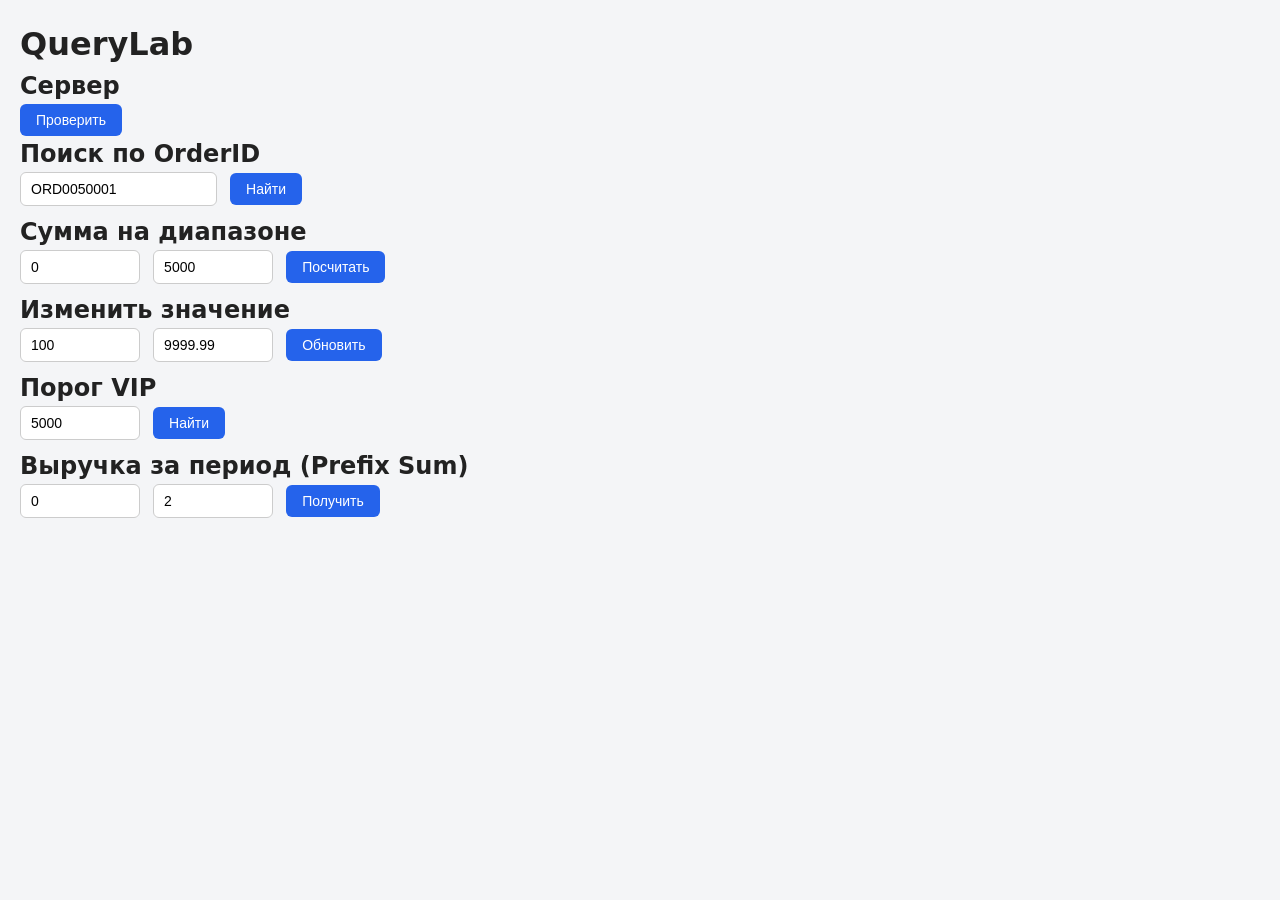
==== index.html @ 86a6bd50 "Add files via upload" ====
<!DOCTYPE html>
<html lang="ru">
<head>
  <meta charset="UTF-8">
  <title>QueryLab</title>
  <link rel="stylesheet" href="style.css">
</head>
<body>

  <h1>QueryLab</h1>

  <h2>Сервер</h2>
  <button id="btn-health">Проверить</button>
  <p id="healthOut"></p>

  <h2>Поиск по OrderID</h2>
  <input id="hashKey" value="ORD0050001">
  <button id="btn-hash">Найти</button>
  <p id="hashOut"></p>

  <h2>Сумма на диапазоне</h2>
  <input id="rangeL" type="number" value="0">
  <input id="rangeR" type="number" value="5000">
  <button id="btn-range">Посчитать</button>
  <p id="rangeOut"></p>

  <h2>Изменить значение</h2>
  <input id="updPos" type="number" value="100">
  <input id="updVal" type="number" value="9999.99" step="0.01">
  <button id="btn-update">Обновить</button>
  <p id="updOut"></p>

  <h2>Порог VIP</h2>
  <input id="bsTarget" type="number" value="5000">
  <button id="btn-binary">Найти</button>
  <p id="bsOut"></p>

  <h2>Выручка за период (Prefix Sum)</h2>
  <input id="prefL" type="number" value="0">
  <input id="prefR" type="number" value="2">
  <button id="btn-prefix">Получить</button>
  <p id="prefOut" style="color: blue; font-weight: bold;"></p>

  <script>
    // Утилиты
    async function post(path, body) {
      const r = await fetch(path, {
        method: "POST",
        headers: { "Content-Type": "application/json" },
        body: JSON.stringify(body)
      });
      const data = await r.json();
      if (!r.ok) throw new Error(data.detail || "Ошибка сервера");
      return data;
    }

    async function get(path) {
      const r = await fetch(path);
      const data = await r.json();
      if (!r.ok) throw new Error(data.detail || "Ошибка сервера");
      return data;
    }

    function out(id, text) {
      document.getElementById(id).textContent = text;
    }

    // Привязка кнопок через ID
    document.getElementById("btn-health").addEventListener("click", async () => {
      try {
        const d = await get("/api/health");
        out("healthOut", "OK, строк: " + d.rows);
      } catch (e) { out("healthOut", "Ошибка: " + e.message); }
    });

    document.getElementById("btn-hash").addEventListener("click", async () => {
      try {
        const key = document.getElementById("hashKey").value;
        const d = await post("/api/query/hash", { key });
        out("hashOut", "row_id: " + d.row_id);
      } catch (e) { out("hashOut", "Ошибка: " + e.message); }
    });

    document.getElementById("btn-range").addEventListener("click", async () => {
      try {
        const l = +document.getElementById("rangeL").value;
        const r = +document.getElementById("rangeR").value;
        const d = await post("/api/query/segment", { l, r });
        out("rangeOut", "Сумма: " + d.sum);
      } catch (e) { out("rangeOut", "Ошибка: " + e.message); }
    });

    document.getElementById("btn-update").addEventListener("click", async () => {
      try {
        const pos = +document.getElementById("updPos").value;
        const value = +document.getElementById("updVal").value;
        const d = await post("/api/segment/update", { pos, value });
        out("updOut", "Готово: " + d.new_value);
      } catch (e) { out("updOut", "Ошибка: " + e.message); }
    });

    document.getElementById("btn-binary").addEventListener("click", async () => {
      try {
        const target = +document.getElementById("bsTarget").value;
        const d = await post("/api/query/binary", { target });
        out("bsOut", "Порог: " + d.answer);
      } catch (e) { out("bsOut", "Ошибка: " + e.message); }
    });

    document.getElementById("btn-prefix").addEventListener("click", async () => {
      out("prefOut", "Загрузка...");
      try {
        const l = +document.getElementById("prefL").value;
        const r = +document.getElementById("prefR").value;

        const response = await fetch(`/api/prefix?l=${l}&r=${r}`);
        const text = await response.text();

        if (!response.ok) {
            throw new Error(`Сервер вернул ${response.status}. Ответ: ${text}`);
        }

        const d = JSON.parse(text);
        out("prefOut", `С ${d.start_date} по ${d.end_date} (дней: ${d.days_count}): ${d.revenue}`);
      } catch (e) {
        out("prefOut", "ОШИБКА: " + e.message);
      }
    });
  </script>

</body>
</html>
---- style.css ----
* { box-sizing: border-box; margin: 0; padding: 0; }

body {
  font-family: system-ui, sans-serif;
  background: #f4f5f7;
  color: #222;
  padding: 20px;
  line-height: 1.5;
}

header { text-align: center; margin-bottom: 24px; }
header h1 { font-size: 28px; }
header p { color: #666; font-size: 14px; }

main {
  max-width: 800px;
  margin: 0 auto;
  display: flex;
  flex-direction: column;
  gap: 16px;
}

.card {
  background: #fff;
  padding: 20px;
  border-radius: 10px;
  box-shadow: 0 1px 3px rgba(0,0,0,0.08);
}

.card h2 { font-size: 16px; margin-bottom: 10px; }

input {
  padding: 8px 10px;
  border: 1px solid #ccc;
  border-radius: 6px;
  font-size: 14px;
  margin-right: 8px;
  margin-bottom: 8px;
}

input[type="number"] { width: 120px; }

button {
  padding: 8px 16px;
  background: #2563eb;
  color: #fff;
  border: none;
  border-radius: 6px;
  font-size: 14px;
  cursor: pointer;
}

button:hover { background: #1d4ed8; }

.result {
  margin-top: 10px;
  padding: 10px 12px;
  background: #f9fafb;
  border-left: 3px solid #2563eb;
  border-radius: 4px;
  font-size: 14px;
  white-space: pre-wrap;
  font-family: ui-monospace, monospace;
}

.result.ok    { border-left-color: #16a34a; background: #f0fdf4; }
.result.error { border-left-color: #dc2626; background: #fef2f2; color: #991b1b; }
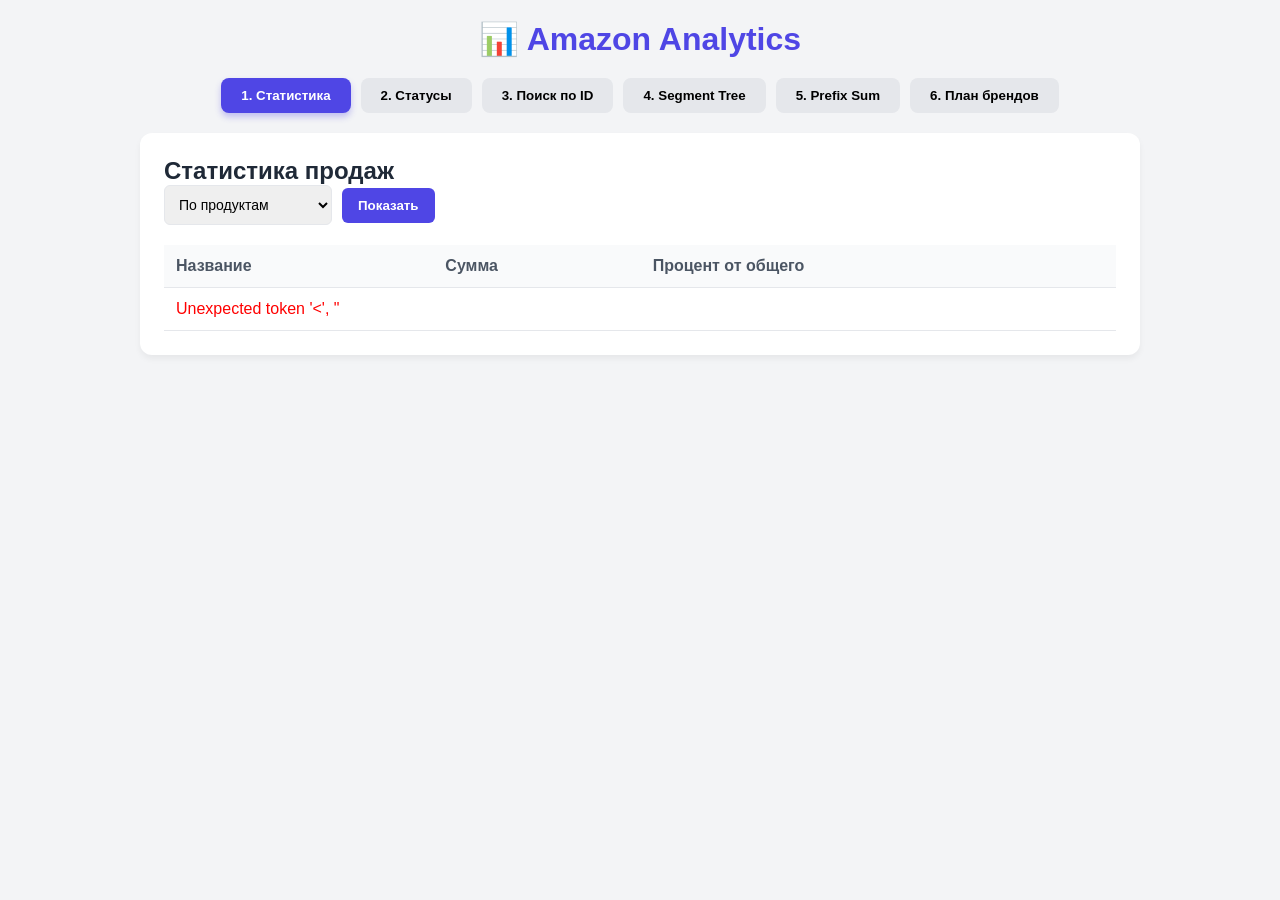
==== commit 5ec36e68: "Add files via upload" ====
--- a/index.html
+++ b/index.html
@@ -2,131 +2,240 @@
 <html lang="ru">
 <head>
   <meta charset="UTF-8">
-  <title>QueryLab</title>
+  <title>Amazon Analytics</title>
   <link rel="stylesheet" href="style.css">
 </head>
 <body>
 
-  <h1>QueryLab</h1>
-
-  <h2>Сервер</h2>
-  <button id="btn-health">Проверить</button>
-  <p id="healthOut"></p>
-
-  <h2>Поиск по OrderID</h2>
-  <input id="hashKey" value="ORD0050001">
-  <button id="btn-hash">Найти</button>
-  <p id="hashOut"></p>
-
-  <h2>Сумма на диапазоне</h2>
-  <input id="rangeL" type="number" value="0">
-  <input id="rangeR" type="number" value="5000">
-  <button id="btn-range">Посчитать</button>
-  <p id="rangeOut"></p>
-
-  <h2>Изменить значение</h2>
-  <input id="updPos" type="number" value="100">
-  <input id="updVal" type="number" value="9999.99" step="0.01">
-  <button id="btn-update">Обновить</button>
-  <p id="updOut"></p>
-
-  <h2>Порог VIP</h2>
-  <input id="bsTarget" type="number" value="5000">
-  <button id="btn-binary">Найти</button>
-  <p id="bsOut"></p>
-
-  <h2>Выручка за период (Prefix Sum)</h2>
-  <input id="prefL" type="number" value="0">
-  <input id="prefR" type="number" value="2">
-  <button id="btn-prefix">Получить</button>
-  <p id="prefOut" style="color: blue; font-weight: bold;"></p>
-
-  <script>
-    // Утилиты
-    async function post(path, body) {
-      const r = await fetch(path, {
-        method: "POST",
-        headers: { "Content-Type": "application/json" },
-        body: JSON.stringify(body)
-      });
-      const data = await r.json();
-      if (!r.ok) throw new Error(data.detail || "Ошибка сервера");
-      return data;
+<div class="container">
+  <h1>📊 Amazon Analytics</h1>
+
+  <div class="tabs">
+    <button class="tab-btn active" onclick="showScreen(1)">1. Статистика</button>
+    <button class="tab-btn" onclick="showScreen(2)">2. Статусы</button>
+    <button class="tab-btn" onclick="showScreen(3)">3. Поиск по ID</button>
+    <button class="tab-btn" onclick="showScreen(4)">4. Segment Tree</button>
+    <button class="tab-btn" onclick="showScreen(5)">5. Prefix Sum</button>
+    <button class="tab-btn" onclick="showScreen(6)">6. План брендов</button>
+  </div>
+
+  <!-- ЭКРАН 1 -->
+  <div id="screen-1" class="screen active">
+    <h2>Статистика продаж</h2>
+    <div class="controls">
+      <select id="statsType">
+        <option value="product">По продуктам</option>
+        <option value="category">По категориям</option>
+        <option value="brand">По брендам</option>
+        <option value="payment">По способу оплаты</option>
+        <option value="country">По странам</option>
+      </select>
+      <button class="action-btn" onclick="loadStats()">Показать</button>
+    </div>
+    <table id="statsTable">
+      <thead><tr><th>Название</th><th>Сумма</th><th>Процент от общего</th></tr></thead>
+      <tbody></tbody>
+    </table>
+  </div>
+
+  <!-- ЭКРАН 2 -->
+  <div id="screen-2" class="screen">
+    <h2>Отслеживание заказов по статусам</h2>
+    <button class="action-btn" onclick="loadStatuses()" style="margin-bottom: 15px;">Загрузить статусы</button>
+    <table id="statusTable">
+      <thead><tr><th>Статус</th><th>Количество (шт)</th><th>Общая сумма</th></tr></thead>
+      <tbody></tbody>
+    </table>
+  </div>
+
+  <!-- ЭКРАН 3 -->
+  <div id="screen-3" class="screen">
+    <h2>Поиск заказа по ID (HashMap)</h2>
+    <div class="controls">
+      <input type="text" id="hashInput" value="ORD0050001" placeholder="Введите OrderID">
+      <button class="action-btn" onclick="searchHash()">Найти</button>
+    </div>
+    <div id="hashResult" class="result-box" style="display:none;"></div>
+  </div>
+
+  <!-- ЭКРАН 4 -->
+  <div id="screen-4" class="screen">
+    <h2>Сумма на диапазоне (Segment Tree)</h2>
+    <p style="color: #666; margin-bottom: 15px; font-size: 14px;">⚠️ L и R — это порядковые номера заказов по времени.</p>
+    <div class="controls">
+      <input type="number" id="segL" value="0" placeholder="L">
+      <input type="number" id="segR" value="5000" placeholder="R">
+      <button class="action-btn" onclick="querySegment()">Посчитать</button>
+    </div>
+    <div id="segResult" class="result-box" style="display:none;"></div>
+
+    <hr style="margin: 20px 0; border: 0; border-top: 1px solid #ddd;">
+    <h3>Изменить значение</h3>
+    <div class="controls">
+      <input type="number" id="updPos" value="100" placeholder="Позиция">
+      <input type="number" id="updVal" value="9999.99" step="0.01" placeholder="Сумма">
+      <button class="action-btn" style="background: #F59E0B;" onclick="updateSegment()">Обновить</button>
+    </div>
+    <div id="updResult" class="result-box" style="display:none;"></div>
+  </div>
+
+  <!-- ЭКРАН 5 -->
+  <div id="screen-5" class="screen">
+    <h2>Сумма за период (Prefix Sum)</h2>
+    <p style="color: #666; margin-bottom: 15px; font-size: 14px;">L и R — это индексы ДНЕЙ (от 0 до 1824).</p>
+    <div class="controls">
+      <input type="number" id="prefL" value="0" placeholder="L">
+      <input type="number" id="prefR" value="30" placeholder="R">
+      <button class="action-btn" onclick="queryPrefix()">Получить выручку</button>
+    </div>
+    <div id="prefResult" class="result-box" style="display:none;"></div>
+  </div>
+
+  <!-- ЭКРАН 6 -->
+  <div id="screen-6" class="screen">
+    <h2>План для брендов (Binary Search)</h2>
+
+    <div style="background: #F3F4F6; padding: 15px; border-radius: 8px; margin-bottom: 20px; font-size: 14px;">
+      <b>Как работает алгоритм:</b><br>
+      Вы хотите дать привилегии лучшим брендам. Введите количество брендов <b>N</b>, которых хотите поощрить.<br>
+      Алгоритм бинарным поиском найдет такую <b>минимальную сумму выручки (план)</b>, при которой эту планку преодолеют ровно <b>N</b> лучших брендов.
+    </div>
+
+    <div class="controls">
+      <label style="font-weight: bold;">Сколько лучших брендов поощрить (N):</label>
+      <input type="number" id="bsTarget" value="3" min="1" placeholder="N">
+      <button class="action-btn" onclick="queryBinary()">Рассчитать план</button>
+    </div>
+    <div id="bsResult" style="margin-top: 20px;"></div>
+  </div>
+
+</div>
+
+<script>
+  function showScreen(num) {
+    document.querySelectorAll('.screen').forEach(s => s.classList.remove('active'));
+    document.querySelectorAll('.tab-btn').forEach(b => b.classList.remove('active'));
+    document.getElementById(`screen-${num}`).classList.add('active');
+    document.querySelectorAll('.tab-btn')[num - 1].classList.add('active');
+  }
+
+  function showRes(id, text, isError = false) {
+    const el = document.getElementById(id);
+    el.style.display = 'block';
+    el.className = 'result-box ' + (isError ? 'error' : 'success');
+    el.innerHTML = text;
+  }
+
+  async function post(path, body) {
+    const r = await fetch(path, { method: "POST", headers: { "Content-Type": "application/json" }, body: JSON.stringify(body) });
+    const data = await r.json();
+    if (!r.ok) throw new Error(data.detail || "Ошибка сервера");
+    return data;
+  }
+
+  async function get(path) {
+    const r = await fetch(path);
+    const data = await r.json();
+    if (!r.ok) throw new Error(data.detail || "Ошибка сервера");
+    return data;
+  }
+
+  async function loadStats() {
+    const type = document.getElementById("statsType").value;
+    const tbody = document.querySelector("#statsTable tbody");
+    tbody.innerHTML = "<tr><td colspan='3'>Загрузка...</td></tr>";
+    try {
+      const data = await get(`/api/stats/${type}`);
+      tbody.innerHTML = data.map(row => `
+        <tr><td>${row.name}</td><td>$${row.sum.toLocaleString()}</td><td><b>${row.percent}%</b></td></tr>
+      `).join('');
+    } catch (e) { tbody.innerHTML = `<tr><td colspan='3' style='color:red'>${e.message}</td></tr>`; }
+  }
+
+  async function loadStatuses() {
+    const tbody = document.querySelector("#statusTable tbody");
+    tbody.innerHTML = "<tr><td colspan='3'>Загрузка...</td></tr>";
+    try {
+      const data = await get("/api/statuses");
+      tbody.innerHTML = data.map(row => `
+        <tr><td><b>${row.status}</b></td><td>${row.count.toLocaleString()} шт.</td><td>$${row.sum.toLocaleString()}</td></tr>
+      `).join('');
+    } catch (e) { tbody.innerHTML = `<tr><td colspan='3' style='color:red'>${e.message}</td></tr>`; }
+  }
+
+  async function searchHash() {
+    const key = document.getElementById("hashInput").value;
+    try {
+      const data = await post("/api/query/hash", { key });
+      let html = "<div class='grid-data'>";
+      for (const [k, v] of Object.entries(data)) {
+        html += `<div><span>${k}</span>: ${v}</div>`;
+      }
+      html += "</div>";
+      showRes("hashResult", html);
+    } catch (e) { showRes("hashResult", e.message, true); }
+  }
+
+  async function querySegment() {
+    const l = +document.getElementById("segL").value;
+    const r = +document.getElementById("segR").value;
+    try {
+      const data = await post("/api/query/segment", { l, r });
+      showRes("segResult", `📅 Период: <b>${data.start}</b> — <b>${data.end}</b><br>💰 Сумма: <b>$${data.sum.toLocaleString()}</b>`);
+    } catch (e) { showRes("segResult", e.message, true); }
+  }
+
+  async function updateSegment() {
+    const pos = +document.getElementById("updPos").value;
+    const value = +document.getElementById("updVal").value;
+    try {
+      const data = await post("/api/segment/update", { pos, value });
+      showRes("updResult", `✅ Готово! Новая сумма на позиции ${pos}: <b>$${data.new_value}</b>`);
+    } catch (e) { showRes("updResult", e.message, true); }
+  }
+
+  async function queryPrefix() {
+    const l = +document.getElementById("prefL").value;
+    const r = +document.getElementById("prefR").value;
+    try {
+      const data = await get(`/api/prefix?l=${l}&r=${r}`);
+      showRes("prefResult", `📅 С ${data.start_date} по ${data.end_date} (${data.days_count} дн.)<br>💰 Выручка: <b>$${data.revenue.toLocaleString()}</b>`);
+    } catch (e) { showRes("prefResult", e.message, true); }
+  }
+
+  async function queryBinary() {
+    const target = +document.getElementById("bsTarget").value;
+    const resultDiv = document.getElementById("bsResult");
+    resultDiv.innerHTML = "<p>Ищем оптимальный план...</p>";
+
+    try {
+      const data = await post("/api/query/brand-plan", { target });
+
+      let winnersHtml = data.winners.map((w, index) => `
+        <tr>
+          <td>${index + 1}</td>
+          <td><b>${w.name}</b></td>
+          <td>$${w.revenue.toLocaleString()}</td>
+        </tr>
+      `).join('');
+
+      resultDiv.innerHTML = `
+        <div class="result-box success" style="margin-bottom: 15px;">
+          🏆 <b>Минимальный план по выручке:</b> $${data.plan.toLocaleString()}<br>
+          📊 <b>Справились с планом:</b> ${data.count} брендов
+        </div>
+        <table>
+          <thead><tr><th>Место</th><th>Бренд</th><th>Выручка</th></tr></thead>
+          <tbody>${winnersHtml}</tbody>
+        </table>
+      `;
+    } catch (e) {
+      resultDiv.innerHTML = `<div class="result-box error">${e.message}</div>`;
     }
-
-    async function get(path) {
-      const r = await fetch(path);
-      const data = await r.json();
-      if (!r.ok) throw new Error(data.detail || "Ошибка сервера");
-      return data;
-    }
-
-    function out(id, text) {
-      document.getElementById(id).textContent = text;
-    }
-
-    // Привязка кнопок через ID
-    document.getElementById("btn-health").addEventListener("click", async () => {
-      try {
-        const d = await get("/api/health");
-        out("healthOut", "OK, строк: " + d.rows);
-      } catch (e) { out("healthOut", "Ошибка: " + e.message); }
-    });
-
-    document.getElementById("btn-hash").addEventListener("click", async () => {
-      try {
-        const key = document.getElementById("hashKey").value;
-        const d = await post("/api/query/hash", { key });
-        out("hashOut", "row_id: " + d.row_id);
-      } catch (e) { out("hashOut", "Ошибка: " + e.message); }
-    });
-
-    document.getElementById("btn-range").addEventListener("click", async () => {
-      try {
-        const l = +document.getElementById("rangeL").value;
-        const r = +document.getElementById("rangeR").value;
-        const d = await post("/api/query/segment", { l, r });
-        out("rangeOut", "Сумма: " + d.sum);
-      } catch (e) { out("rangeOut", "Ошибка: " + e.message); }
-    });
-
-    document.getElementById("btn-update").addEventListener("click", async () => {
-      try {
-        const pos = +document.getElementById("updPos").value;
-        const value = +document.getElementById("updVal").value;
-        const d = await post("/api/segment/update", { pos, value });
-        out("updOut", "Готово: " + d.new_value);
-      } catch (e) { out("updOut", "Ошибка: " + e.message); }
-    });
-
-    document.getElementById("btn-binary").addEventListener("click", async () => {
-      try {
-        const target = +document.getElementById("bsTarget").value;
-        const d = await post("/api/query/binary", { target });
-        out("bsOut", "Порог: " + d.answer);
-      } catch (e) { out("bsOut", "Ошибка: " + e.message); }
-    });
-
-    document.getElementById("btn-prefix").addEventListener("click", async () => {
-      out("prefOut", "Загрузка...");
-      try {
-        const l = +document.getElementById("prefL").value;
-        const r = +document.getElementById("prefR").value;
-
-        const response = await fetch(`/api/prefix?l=${l}&r=${r}`);
-        const text = await response.text();
-
-        if (!response.ok) {
-            throw new Error(`Сервер вернул ${response.status}. Ответ: ${text}`);
-        }
-
-        const d = JSON.parse(text);
-        out("prefOut", `С ${d.start_date} по ${d.end_date} (дней: ${d.days_count}): ${d.revenue}`);
-      } catch (e) {
-        out("prefOut", "ОШИБКА: " + e.message);
-      }
-    });
-  </script>
+  }
+
+  loadStats();
+</script>
 
 </body>
 </html>
--- a/style.css
+++ b/style.css
@@ -1,67 +1,41 @@
-* { box-sizing: border-box; margin: 0; padding: 0; }
+:root {
+  --primary: #4F46E5; --bg: #F3F4F6; --card-bg: #FFFFFF;
+  --text: #1F2937; --border: #E5E7EB; --success: #10B981; --danger: #EF4444;
+}
+* { box-sizing: border-box; margin: 0; padding: 0; font-family: 'Segoe UI', sans-serif; }
+body { background: var(--bg); color: var(--text); padding: 20px; }
+.container { max-width: 1000px; margin: 0 auto; }
+h1 { text-align: center; margin-bottom: 20px; color: var(--primary); }
 
-body {
-  font-family: system-ui, sans-serif;
-  background: #f4f5f7;
-  color: #222;
-  padding: 20px;
-  line-height: 1.5;
+.tabs { display: flex; flex-wrap: wrap; gap: 10px; margin-bottom: 20px; justify-content: center; }
+.tab-btn {
+  padding: 10px 20px; border: none; border-radius: 8px; background: #E5E7EB;
+  cursor: pointer; font-weight: 600; transition: all 0.2s;
 }
+.tab-btn.active { background: var(--primary); color: white; box-shadow: 0 4px 6px rgba(79, 70, 229, 0.3); }
+.tab-btn:hover:not(.active) { background: #D1D5DB; }
 
-header { text-align: center; margin-bottom: 24px; }
-header h1 { font-size: 28px; }
-header p { color: #666; font-size: 14px; }
+.screen { display: none; background: var(--card-bg); padding: 24px; border-radius: 12px; box-shadow: 0 4px 6px rgba(0,0,0,0.05); }
+.screen.active { display: block; animation: fadeIn 0.3s ease; }
+@keyframes fadeIn { from { opacity: 0; transform: translateY(5px); } to { opacity: 1; transform: translateY(0); } }
 
-main {
-  max-width: 800px;
-  margin: 0 auto;
-  display: flex;
-  flex-direction: column;
-  gap: 16px;
+.controls { display: flex; gap: 10px; margin-bottom: 20px; flex-wrap: wrap; align-items: center; }
+select, input { padding: 10px; border: 1px solid var(--border); border-radius: 6px; font-size: 14px; }
+button.action-btn {
+  padding: 10px 16px; background: var(--primary); color: white; border: none;
+  border-radius: 6px; cursor: pointer; font-weight: 600;
 }
+button.action-btn:hover { background: #4338CA; }
 
-.card {
-  background: #fff;
-  padding: 20px;
-  border-radius: 10px;
-  box-shadow: 0 1px 3px rgba(0,0,0,0.08);
-}
+table { width: 100%; border-collapse: collapse; margin-top: 10px; }
+th, td { padding: 12px; text-align: left; border-bottom: 1px solid var(--border); }
+th { background: #F9FAFB; font-weight: 600; color: #4B5563; }
+tr:hover { background: #F9FAFB; }
 
-.card h2 { font-size: 16px; margin-bottom: 10px; }
+.result-box { margin-top: 15px; padding: 15px; background: #EEF2FF; border-left: 4px solid var(--primary); border-radius: 4px; font-family: monospace; font-size: 15px; }
+.result-box.error { background: #FEF2F2; border-color: var(--danger); color: #991B1B; }
+.result-box.success { background: #ECFDF5; border-color: var(--success); color: #065F46; }
 
-input {
-  padding: 8px 10px;
-  border: 1px solid #ccc;
-  border-radius: 6px;
-  font-size: 14px;
-  margin-right: 8px;
-  margin-bottom: 8px;
-}
-
-input[type="number"] { width: 120px; }
-
-button {
-  padding: 8px 16px;
-  background: #2563eb;
-  color: #fff;
-  border: none;
-  border-radius: 6px;
-  font-size: 14px;
-  cursor: pointer;
-}
-
-button:hover { background: #1d4ed8; }
-
-.result {
-  margin-top: 10px;
-  padding: 10px 12px;
-  background: #f9fafb;
-  border-left: 3px solid #2563eb;
-  border-radius: 4px;
-  font-size: 14px;
-  white-space: pre-wrap;
-  font-family: ui-monospace, monospace;
-}
-
-.result.ok    { border-left-color: #16a34a; background: #f0fdf4; }
-.result.error { border-left-color: #dc2626; background: #fef2f2; color: #991b1b; }+.grid-data { display: grid; grid-template-columns: 1fr 1fr; gap: 10px; }
+.grid-data div { padding: 8px; border-bottom: 1px dashed #ccc; }
+.grid-data span { font-weight: bold; color: var(--primary); }
